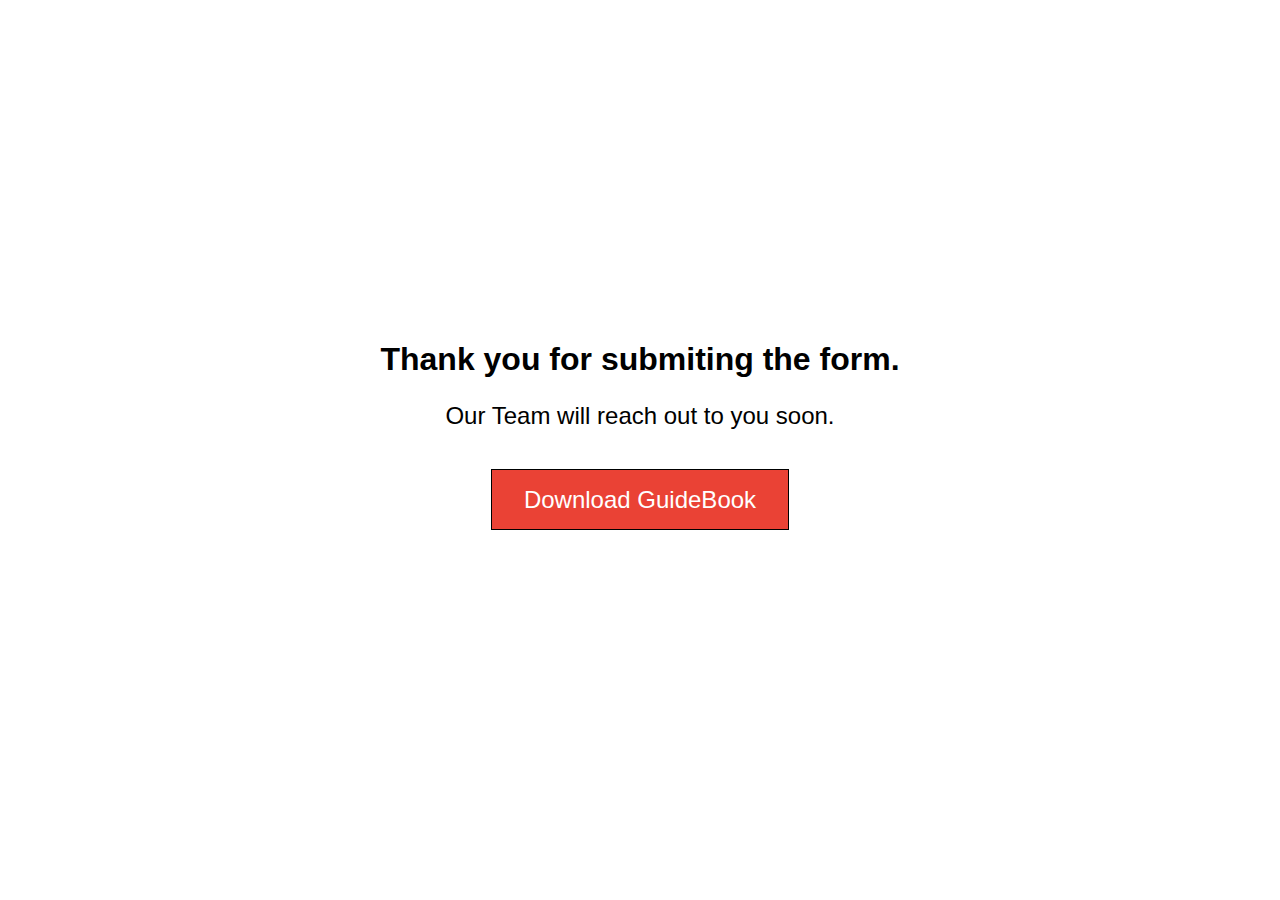
==== thankyou.html @ df8073d9 "Add files via upload" ====
<!DOCTYPE html>
<html lang="en">

<head>
    <meta charset="UTF-8">
    <meta http-equiv="X-UA-Compatible" content="IE=edge">
    <meta name="viewport" content="width=device-width, initial-scale=1.0">
    <link rel="stylesheet" href="thanks.css">
    <title>Thank you!</title>

    <!-- Google tag (gtag.js) -->
    <script async src="https://www.googletagmanager.com/gtag/js?id=AW-11093901755"></script>
    <script>
        window.dataLayer = window.dataLayer || [];
        function gtag() { dataLayer.push(arguments); }
        gtag('js', new Date());

        gtag('config', 'AW-11093901755');
    </script>
    <!-- Event snippet for Business Management Courses UK conversion page -->
    <script>
        gtag('event', 'conversion', { 'send_to': 'AW-11093901755/EWpnCJf2spQYELuD_qkp' });
    </script>



</head>



<body>
    <h1>Thank you for submiting the form.</h1>
    <p>Our Team will reach out to you soon.</p>
    <div class="button">
        <a href="a-uk.pdf" download>Download GuideBook</a>
    </div>

</body>

</html>
---- thanks.css ----
body {
    font-family: sans-serif;
}

h1 {
    padding-top: 20rem;
    text-align: center;
}

p {
    text-align: center;
    font-size: 1.5rem;
    padding-bottom: 2rem;
}

.button {
    text-align: center;
}

a {
    text-decoration: none;
    font-size: 1.5rem;
    font-family: inherit;
    border: 1px solid black;
    padding: 1rem 2rem;
    background-color: #EA4235;
    color: white;
}
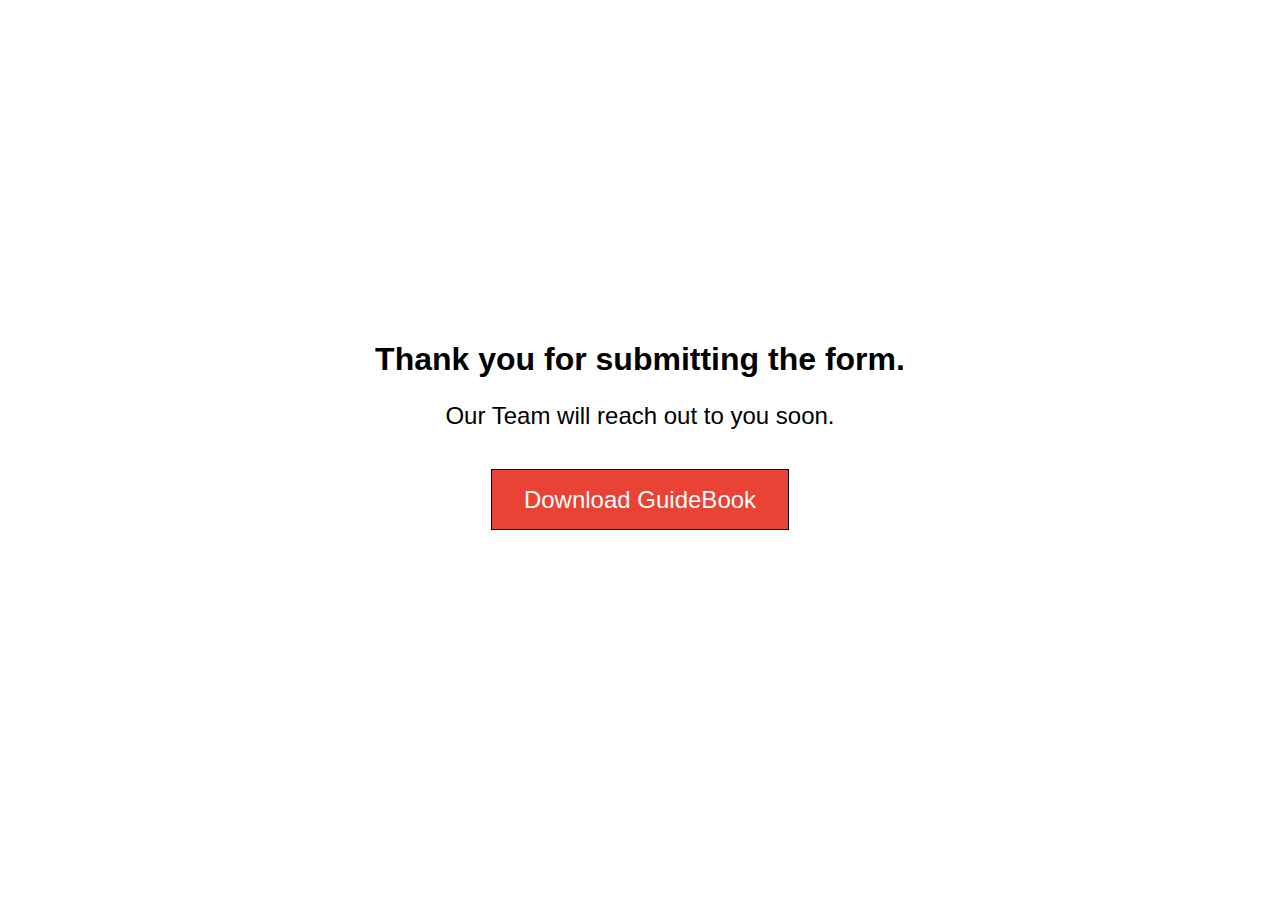
==== commit eaa964c6: "Update thankyou.html" ====
--- a/thankyou.html
+++ b/thankyou.html
@@ -29,12 +29,12 @@
 
 
 <body>
-    <h1>Thank you for submiting the form.</h1>
+    <h1>Thank you for submitting the form.</h1>
     <p>Our Team will reach out to you soon.</p>
     <div class="button">
-        <a href="a-uk.pdf" download>Download GuideBook</a>
+        <a href="BM-UK.pdf" download>Download GuideBook</a>
     </div>
 
 </body>
 
-</html>+</html>
